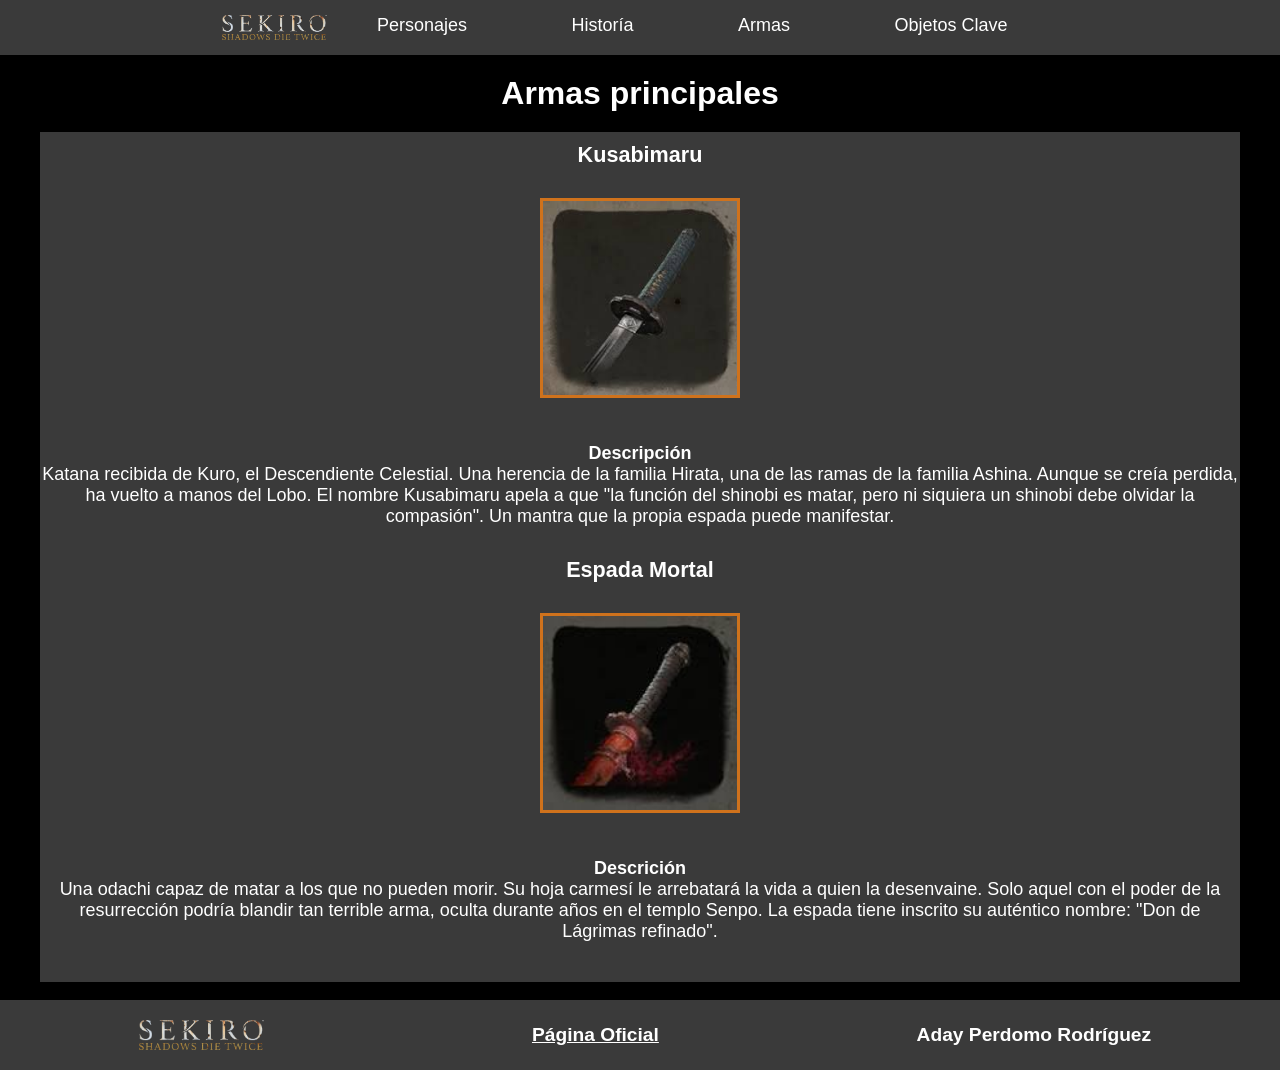
==== armas.html @ 42d47bf0 "Trabajo final" ====
<!DOCTYPE html>
<html lang="es">
<head>
    <meta charset="UTF-8">
    <meta name="viewport" content="width=device-width, initial-scale=1.0">
    <title>armas</title>
    <link rel="stylesheet" href="armas.css">
</head>
<body>
    <header>
        <nav><img src="sekiro-dador-de-text-alphabet-symbol-number-transparent-png-1251864.png" alt=""><div id="nav"> <a href="personajes.html">Personajes</a> <a href="historia.html">Historía</a> <a href="wiki.html">Armas</a> <a href="objetos.html">Objetos Clave</a></div></nav>
    </header>
    <h1>Armas principales</h1>
    <div id="armas">
        <p id="base">Kusabimaru</p>
        <img id="ima" src="[data-uri]" alt="">
        <p id="des">
            <h2>Descripción</h2>
            Katana recibida de Kuro, el Descendiente Celestial. Una herencia de la familia Hirata, una de las ramas de la familia Ashina.
            Aunque se creía perdida, ha vuelto a manos del Lobo. El nombre Kusabimaru apela a que "la función del shinobi es matar, pero ni siquiera un shinobi debe olvidar la compasión". Un mantra que la propia espada puede manifestar.
        </p>
        <p id="mortal">Espada Mortal</p>
        <img id="ima" src="[data-uri]" alt="">
        <p id="des">
            <h2>Descrición</h2>
            Una odachi capaz de matar a los que no pueden morir. Su hoja carmesí le arrebatará la vida a quien la desenvaine.
            Solo aquel con el poder de la resurrección podría blandir tan terrible arma, oculta durante años en el templo Senpo.
            La espada tiene inscrito su auténtico nombre: "Don de Lágrimas refinado".
        </p>
    </div>
    <br>
    <footer>
        <img id="foo" src="sekiro-dador-de-text-alphabet-symbol-number-transparent-png-1251864.png" alt="">
        <p><a id="foo1" href="https://www.sekirothegame.com/es/" target="_blank">Página Oficial</a></p>
        <p>Aday Perdomo Rodríguez</p>
    </footer> 
</body>
</html>
---- armas.css ----
*{
    margin: 0;
    padding: 0;
    box-sizing: border-box;
    font-family: arial, Helvetica, sans-serif;
}

body{
    background-color: black;
}

header{
    padding: 15px;
    background-color: #3a3a3a;
    display: grid;
    grid-template-areas: "area1" "area2";
    justify-content: center;
    overflow: hidden;
}

nav>img{
    grid-area: area1;
}

header nav a{
    text-decoration: none;
    color: white;
    padding: 50px;
    font-size: large;
}

a:hover{
    background-color: gray;
    font-size: larger;
}

#nav{
    grid-area: area2;
    font-size: 100%;
    flex-direction: row;
}

header img{
    height: 25px;
}

header nav{
    width: 100%;
    display: flex;
    justify-content: center;
}

h1{
    text-align: center;
    font-weight: bold;
    color: white;
    padding: 20px;
}

p{
    text-align: center;
    font-weight: bold;
    color: white;
    font-size: larger;
    padding: 10px;
}

#ima{
    height: 200px;
    border: 3px solid #cf721c;
    margin: 20px;
}

#armas{
    max-width: 1200px;
    color: white;
    margin: auto;
    padding: auto;
    width: 1500px;           
    height: 850px;         
    background: #3a3a3a;    
    font-size: large;
    text-align: justify;
    text-align: center;
}

h2{
    font-size: large;
}

@keyframes fadeIn {
    0% { opacity: 0; }
    100% { opacity: 1; }
}

body {
    animation: fadeIn 3s ease-in-out;
}

footer{
    width: 100%;
    display: flex;
    flex-direction: row;
    justify-content: space-around;
    align-items: center;
    background-color:#3a3a3a;
    color: white;
    font-weight: 800;
    bottom: 0;
    position: static;
}

#foo{
    height: 30px;
    margin: 20px;
    text-align: start;
}

#foo1{
    text-decoration: underline;
    color: white;
}
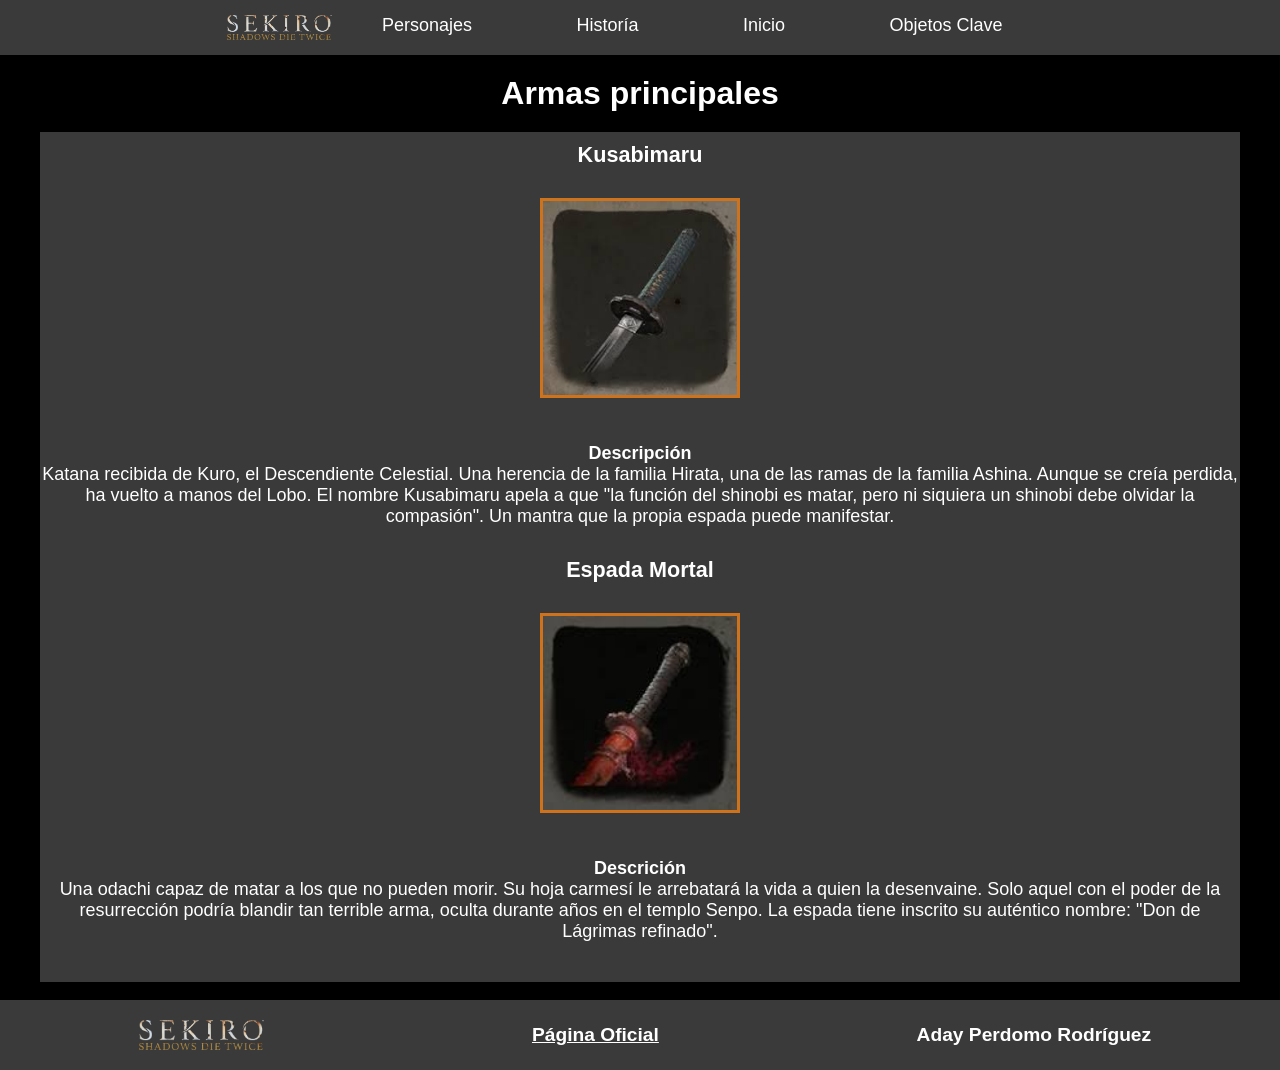
==== commit e1c6f089: "mejorado" ====
--- a/armas.html
+++ b/armas.html
@@ -8,7 +8,7 @@
 </head>
 <body>
     <header>
-        <nav><img src="sekiro-dador-de-text-alphabet-symbol-number-transparent-png-1251864.png" alt=""><div id="nav"> <a href="personajes.html">Personajes</a> <a href="historia.html">Historía</a> <a href="wiki.html">Armas</a> <a href="objetos.html">Objetos Clave</a></div></nav>
+        <nav><img src="sekiro-dador-de-text-alphabet-symbol-number-transparent-png-1251864.png" alt=""><div id="nav"> <a href="personajes.html">Personajes</a> <a href="historia.html">Historía</a> <a href="wiki.html">Inicio</a> <a href="objetos.html">Objetos Clave</a></div></nav>
     </header>
     <h1>Armas principales</h1>
     <div id="armas">
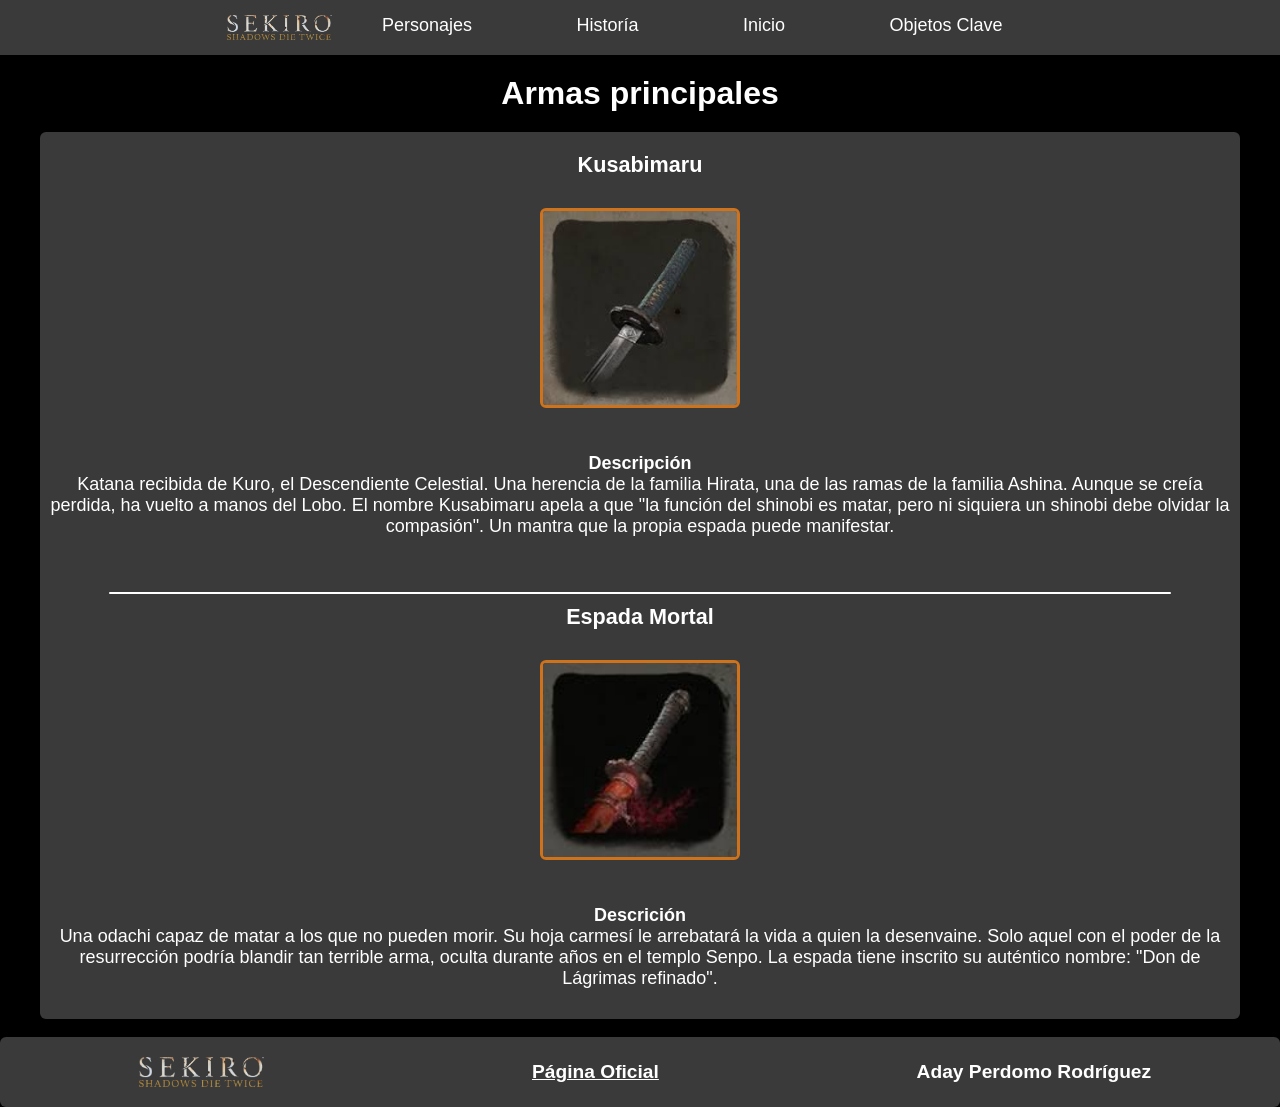
==== commit 5aadab8a: "cambios" ====
--- a/armas.html
+++ b/armas.html
@@ -19,6 +19,7 @@
             Katana recibida de Kuro, el Descendiente Celestial. Una herencia de la familia Hirata, una de las ramas de la familia Ashina.
             Aunque se creía perdida, ha vuelto a manos del Lobo. El nombre Kusabimaru apela a que "la función del shinobi es matar, pero ni siquiera un shinobi debe olvidar la compasión". Un mantra que la propia espada puede manifestar.
         </p>
+        <div class="contenedor-linea"><div class="linea"></div></div>
         <p id="mortal">Espada Mortal</p>
         <img id="ima" src="[data-uri]" alt="">
         <p id="des">
--- a/armas.css
+++ b/armas.css
@@ -69,23 +69,38 @@
     height: 200px;
     border: 3px solid #cf721c;
     margin: 20px;
+    border-radius: 6px;
 }
 
 #armas{
     max-width: 1200px;
     color: white;
     margin: auto;
-    padding: auto;
+    padding: 10px;
     width: 1500px;           
-    height: 850px;         
+    height: auto;         
     background: #3a3a3a;    
     font-size: large;
     text-align: justify;
     text-align: center;
+    border-radius: 6px;
 }
 
 h2{
     font-size: large;
+}
+
+.contenedor-linea{
+    width: 100%;
+    display: flex;
+    justify-content: center;
+    margin-top: 3%;
+}
+
+.linea{
+    border-bottom: 2px solid white;
+    border-radius: 6px;
+    width: 90%;
 }
 
 @keyframes fadeIn {
@@ -108,6 +123,7 @@
     font-weight: 800;
     bottom: 0;
     position: static;
+    border-radius: 6px;
 }
 
 #foo{
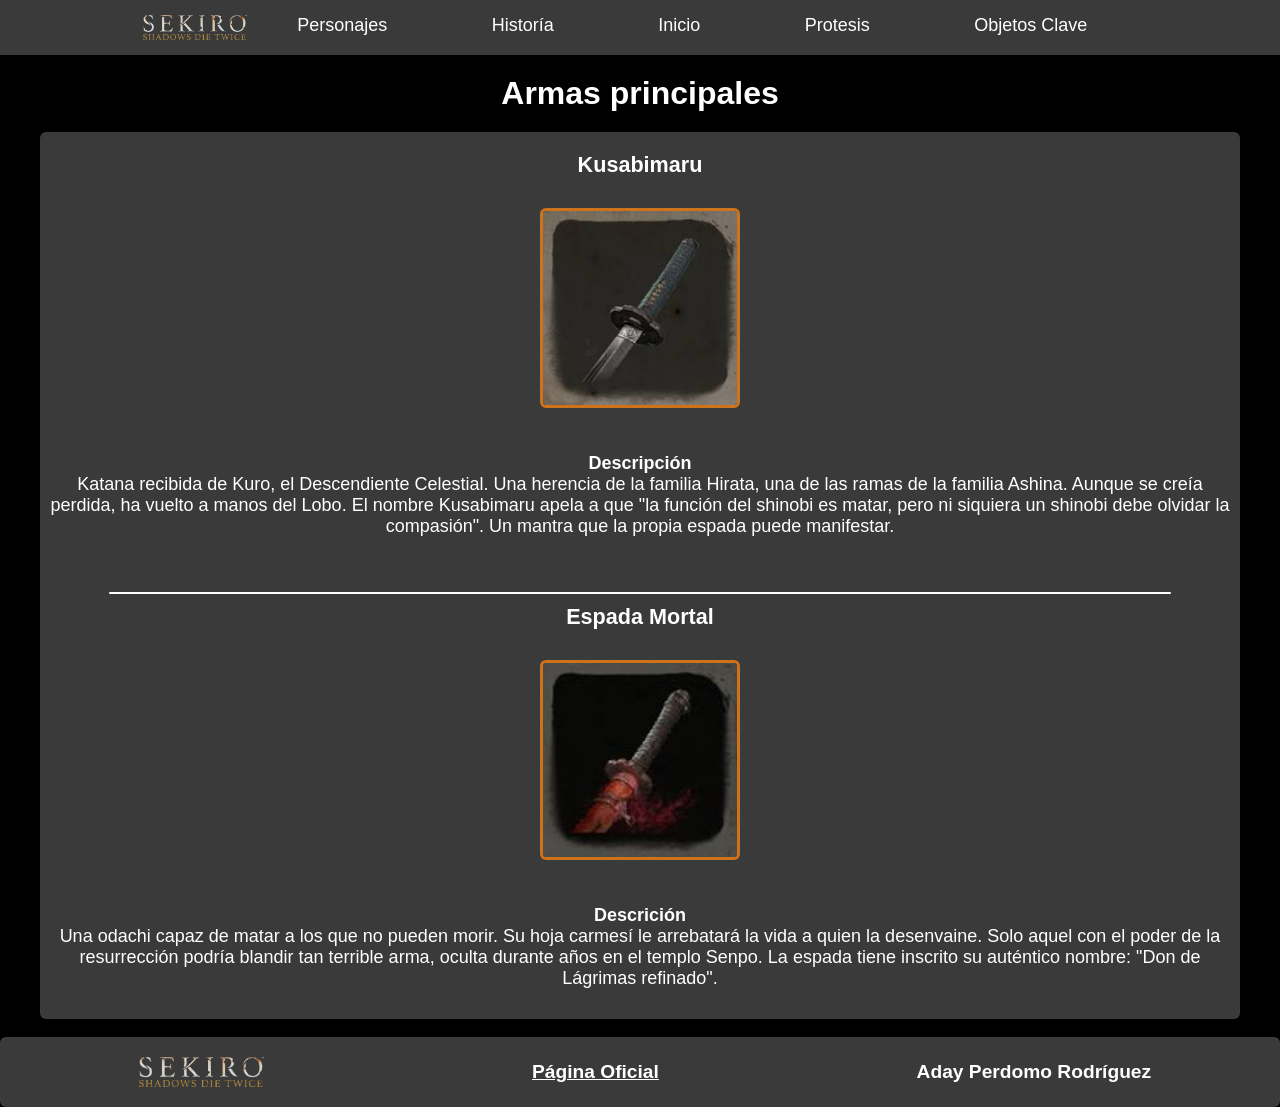
==== commit debff520: "protesis" ====
--- a/armas.html
+++ b/armas.html
@@ -8,7 +8,7 @@
 </head>
 <body>
     <header>
-        <nav><img src="sekiro-dador-de-text-alphabet-symbol-number-transparent-png-1251864.png" alt=""><div id="nav"> <a href="personajes.html">Personajes</a> <a href="historia.html">Historía</a> <a href="wiki.html">Inicio</a> <a href="objetos.html">Objetos Clave</a></div></nav>
+        <nav><img src="sekiro-dador-de-text-alphabet-symbol-number-transparent-png-1251864.png" alt=""><div id="nav"> <a href="personajes.html">Personajes</a> <a href="historia.html">Historía</a> <a href="wiki.html">Inicio</a> <a href="protesis.html">Protesis</a> <a href="objetos.html">Objetos Clave</a></div></nav>
     </header>
     <h1>Armas principales</h1>
     <div id="armas">
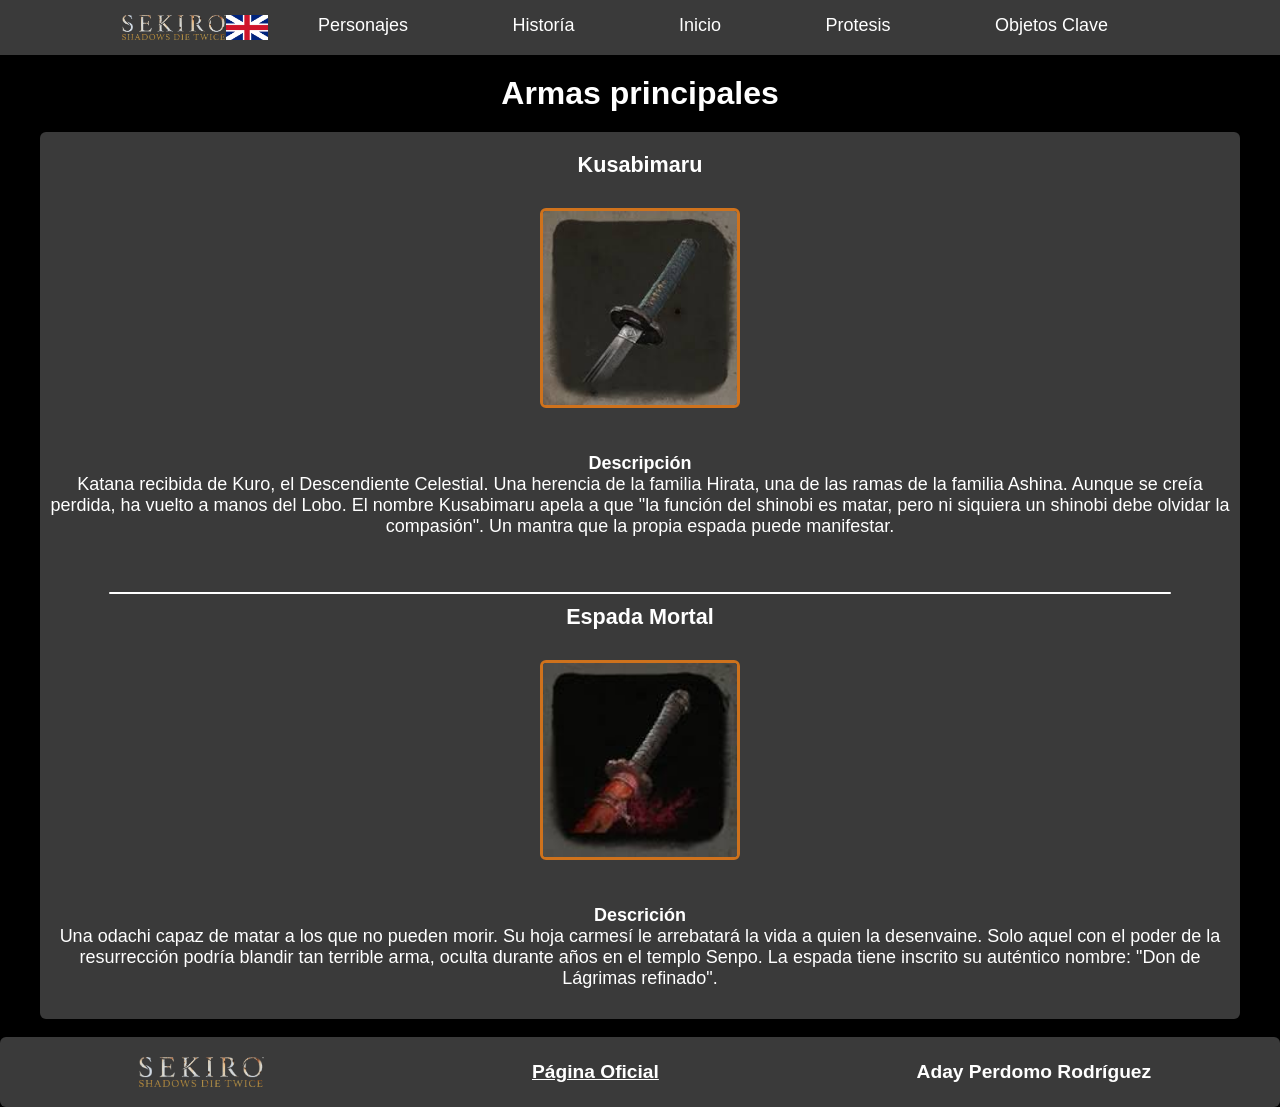
==== commit 21187ac7: "bandera inglesa" ====
--- a/armas.html
+++ b/armas.html
@@ -8,7 +8,7 @@
 </head>
 <body>
     <header>
-        <nav><img src="sekiro-dador-de-text-alphabet-symbol-number-transparent-png-1251864.png" alt=""><div id="nav"> <a href="personajes.html">Personajes</a> <a href="historia.html">Historía</a> <a href="wiki.html">Inicio</a> <a href="protesis.html">Protesis</a> <a href="objetos.html">Objetos Clave</a></div></nav>
+        <nav><img src="sekiro-dador-de-text-alphabet-symbol-number-transparent-png-1251864.png" alt=""> <img src="[data-uri]" alt=""> <div id="nav"> <a href="personajes.html">Personajes</a> <a href="historia.html">Historía</a> <a href="wiki.html">Inicio</a> <a href="protesis.html">Protesis</a> <a href="objetos.html">Objetos Clave</a></div></nav>
     </header>
     <h1>Armas principales</h1>
     <div id="armas">
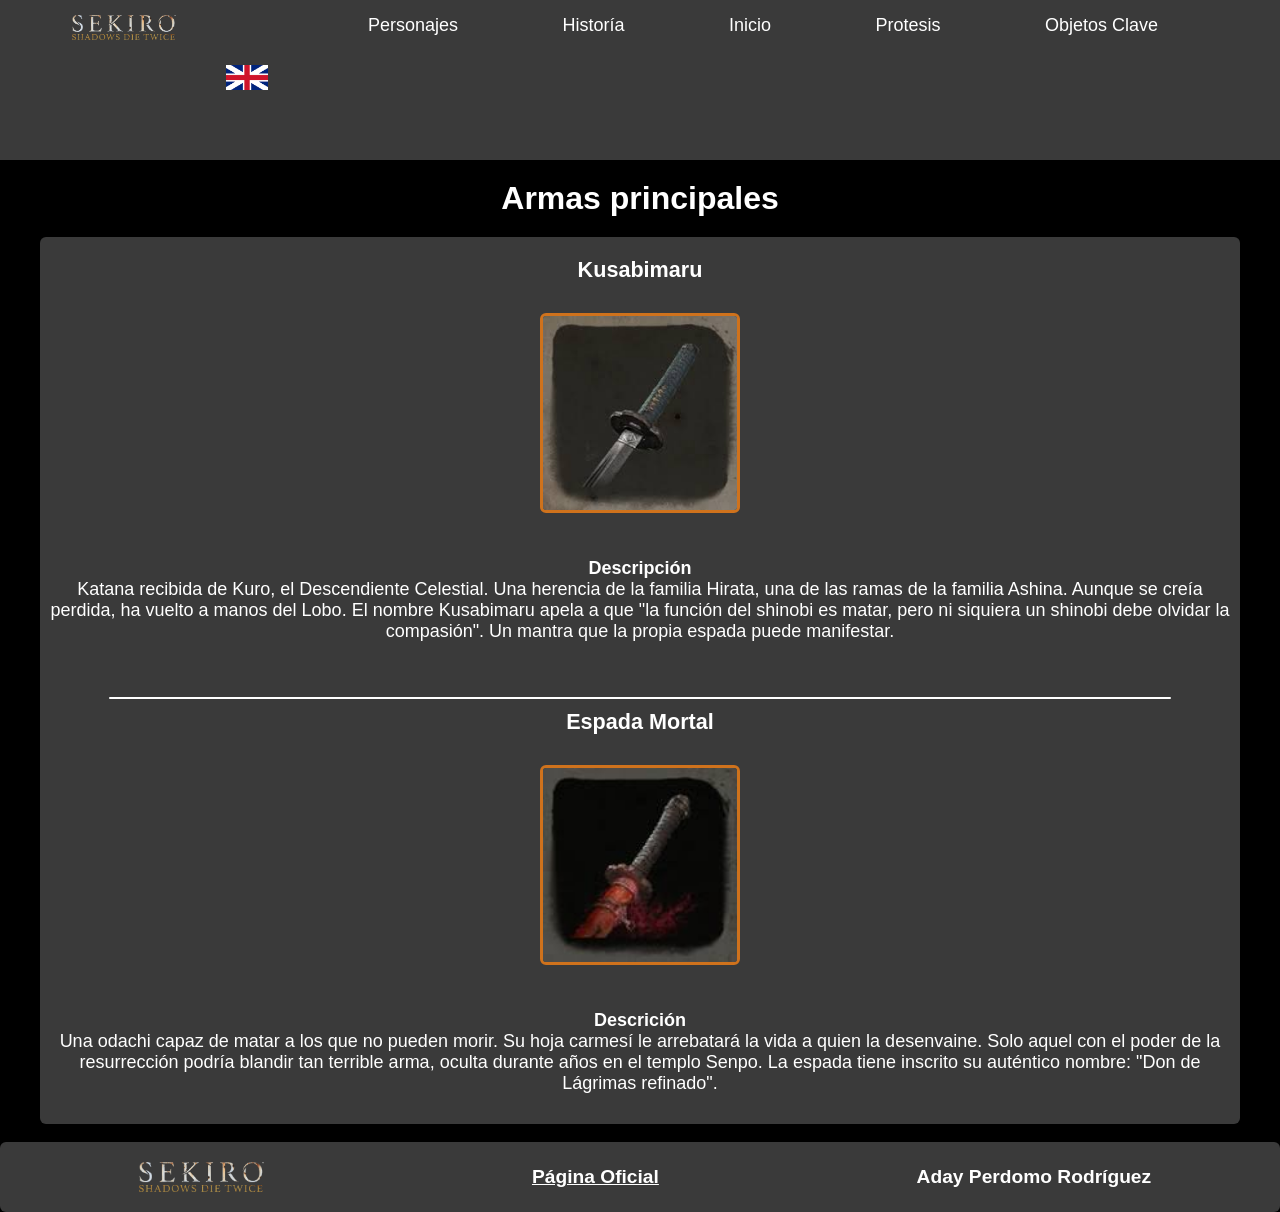
==== commit ff5ae888: "redirección inglés" ====
--- a/armas.html
+++ b/armas.html
@@ -8,7 +8,7 @@
 </head>
 <body>
     <header>
-        <nav><img src="sekiro-dador-de-text-alphabet-symbol-number-transparent-png-1251864.png" alt=""> <img src="[data-uri]" alt=""> <div id="nav"> <a href="personajes.html">Personajes</a> <a href="historia.html">Historía</a> <a href="wiki.html">Inicio</a> <a href="protesis.html">Protesis</a> <a href="objetos.html">Objetos Clave</a></div></nav>
+        <nav><img src="sekiro-dador-de-text-alphabet-symbol-number-transparent-png-1251864.png" alt=""> <a href="armasENG.html"><img src="[data-uri]" alt=""></a> <div id="nav"> <a href="personajes.html">Personajes</a> <a href="historia.html">Historía</a> <a href="wiki.html">Inicio</a> <a href="protesis.html">Protesis</a> <a href="objetos.html">Objetos Clave</a></div></nav>
     </header>
     <h1>Armas principales</h1>
     <div id="armas">
